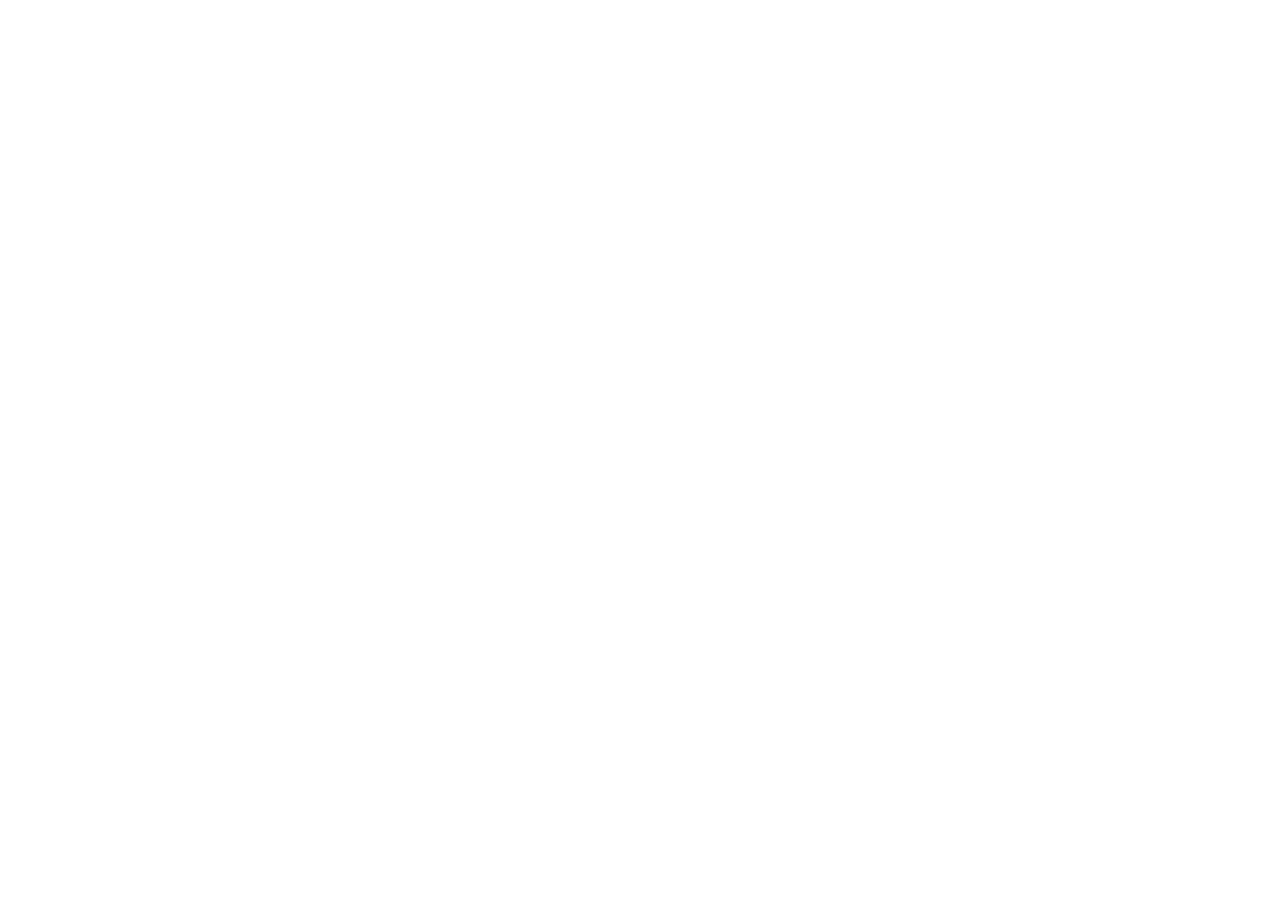
==== module 4/new.html @ 0a5e204c "new web site" ====
<!DOCTYPE html>
<html lang="en">
<head>
    <meta charset="UTF-8">
    <meta name="viewport" content="width=device-width, initial-scale=1.0">
    <title>Document</title>
    <link rel="stylesheet" href="./module 4/style/style.css">
</head>
<body>
    
</body>
</html>
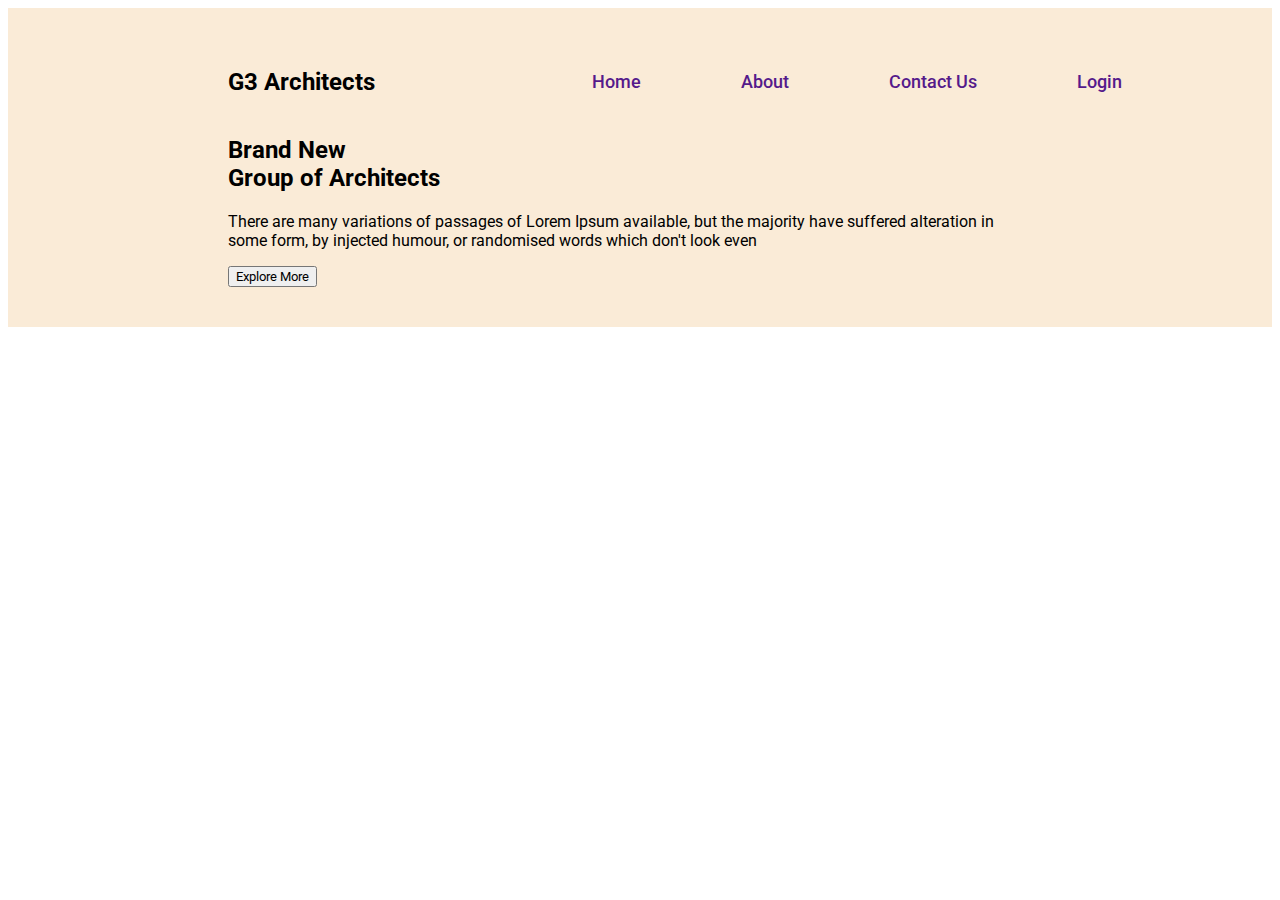
==== commit aacb6f64: "header part" ====
--- a/module 4/new.html
+++ b/module 4/new.html
@@ -4,9 +4,32 @@
     <meta charset="UTF-8">
     <meta name="viewport" content="width=device-width, initial-scale=1.0">
     <title>Document</title>
-    <link rel="stylesheet" href="./module 4/style/style.css">
+    <link rel="stylesheet" href="/module 4/style/style.css">
 </head>
 <body>
-    
+    <header>
+       <nav>
+        <h2>G3 Architects</h2>
+        <ul>
+            <li><a href="">Home</a></li>
+            <li><a href="">About</a></li>
+            <li><a href="">Contact Us</a></li>
+            <li><a href="">Login</a></li>
+        </ul>
+       </nav>
+       <div class="banner">
+        <div class="banner-container">
+            <h2>Brand New <br> Group of Architects </h2>
+             <p>There are many variations of passages of Lorem Ipsum available, but the majority have suffered alteration in <br> some form, by injected humour, or randomised words which don't look even</p>
+             <button class="btn-primary">Explore More</button>
+        </div>
+       </div>
+    </header>
+    <main>
+
+    </main>
+    <footer>
+
+    </footer>
 </body>
 </html>--- a/module 4/style/style.css
+++ b/module 4/style/style.css
@@ -0,0 +1,30 @@
+@import url('https://fonts.googleapis.com/css2?family=Open+Sans:wght@400;500;600;800&family=Roboto:wght@300;400;500;700;900&display=swap');
+
+*{
+    font-family: 'Open Sans', sans-serif;
+    font-family: 'Roboto', sans-serif;
+}
+header{
+    background-color: antiquewhite;
+    padding: 40px 150px 40px 220px;
+
+}
+nav{
+    display: flex;
+    justify-content: space-between;
+    align-items: center;
+    
+}
+nav > ul{
+    display: flex;
+}
+nav ul li{
+  list-style: none;
+  margin-left: 100px;
+  color: var(--dark-02, #424242);
+  font-size: 18px;
+  font-weight: 500;
+}
+nav ul li a{
+    text-decoration: none;
+}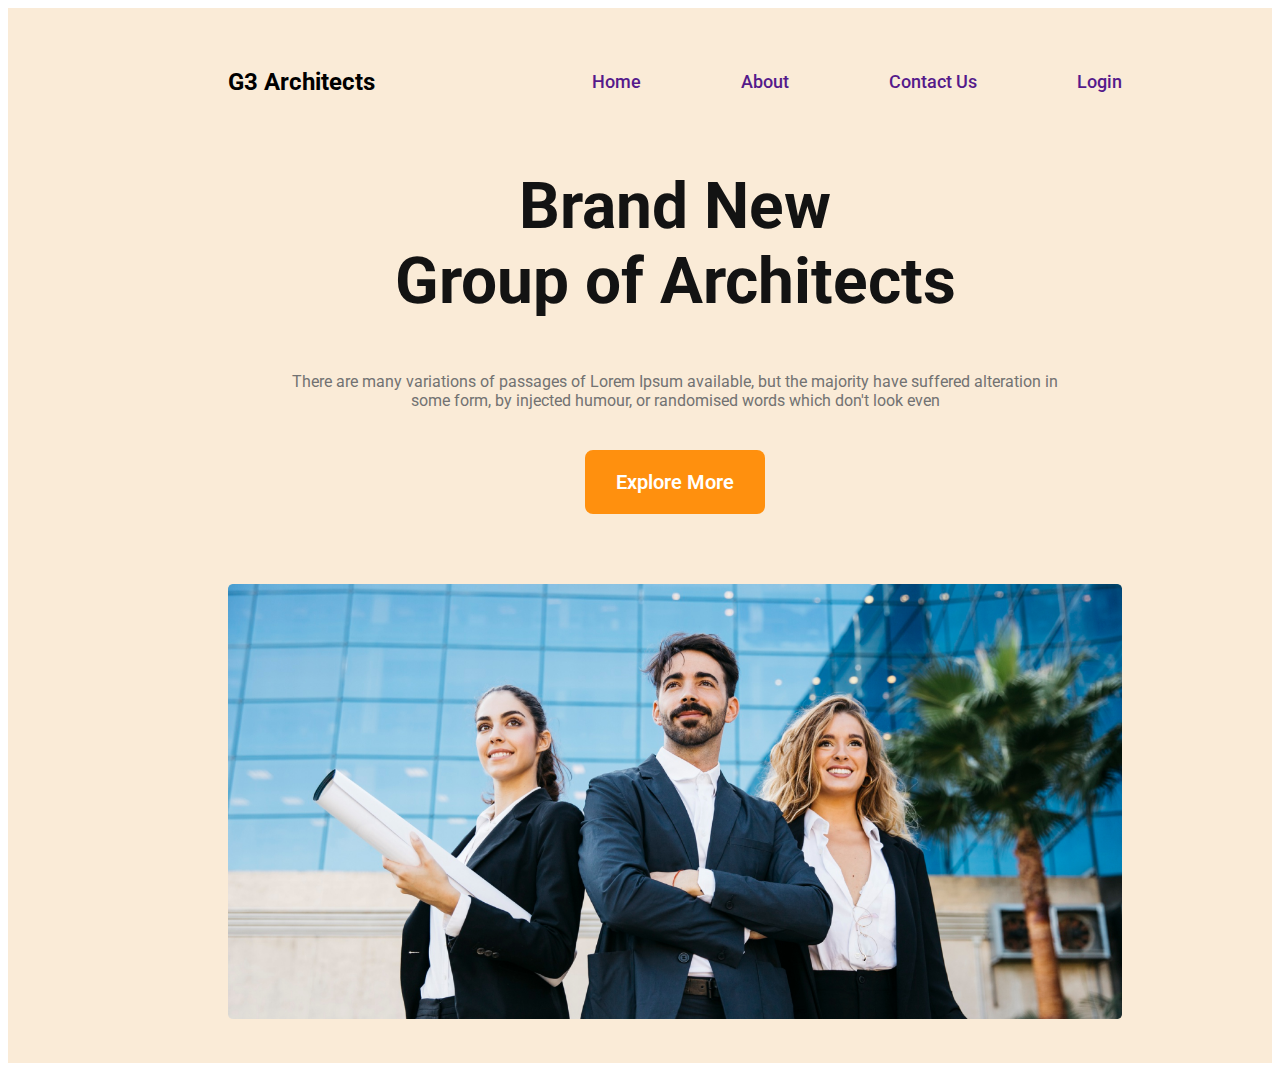
==== commit a69f5d9d: "finished header part" ====
--- a/module 4/new.html
+++ b/module 4/new.html
@@ -19,10 +19,11 @@
        </nav>
        <div class="banner">
         <div class="banner-container">
-            <h2>Brand New <br> Group of Architects </h2>
-             <p>There are many variations of passages of Lorem Ipsum available, but the majority have suffered alteration in <br> some form, by injected humour, or randomised words which don't look even</p>
+            <h2 class="banner-title">Brand New <br> Group of Architects </h2>
+             <p class="banner-description">There are many variations of passages of Lorem Ipsum available, but the majority have suffered alteration in <br> some form, by injected humour, or randomised words which don't look even</p>
              <button class="btn-primary">Explore More</button>
         </div>
+        <img src="./images/banner.png" alt="">
        </div>
     </header>
     <main>
--- a/module 4/style/style.css
+++ b/module 4/style/style.css
@@ -1,30 +1,80 @@
-@import url('https://fonts.googleapis.com/css2?family=Open+Sans:wght@400;500;600;800&family=Roboto:wght@300;400;500;700;900&display=swap');
+@import url("https://fonts.googleapis.com/css2?family=Open+Sans:wght@400;500;600;800&family=Roboto:wght@300;400;500;700;900&display=swap");
 
-*{
-    font-family: 'Open Sans', sans-serif;
-    font-family: 'Roboto', sans-serif;
+* {
+  font-family: "Open Sans", sans-serif;
+  font-family: "Roboto", sans-serif;
 }
-header{
-    background-color: antiquewhite;
-    padding: 40px 150px 40px 220px;
-
+header {
+  background-color: antiquewhite;
+  padding: 40px 150px 40px 220px;
 }
-nav{
-    display: flex;
-    justify-content: space-between;
-    align-items: center;
-    
+nav {
+  display: flex;
+  justify-content: space-between;
+  align-items: center;
 }
-nav > ul{
-    display: flex;
+nav > ul {
+  display: flex;
 }
-nav ul li{
+nav ul li {
   list-style: none;
   margin-left: 100px;
   color: var(--dark-02, #424242);
   font-size: 18px;
   font-weight: 500;
 }
-nav ul li a{
-    text-decoration: none;
+nav ul li a {
+  text-decoration: none;
+}
+/* banner part */
+.banner-container {
+  text-align: center;
+  max-width: 862px;
+  margin: 0 auto;
+}
+.banner-title {
+  color: var(--dark-01, #131313);
+  font-size: 64px;
+  font-weight: 700;
+}
+.banner-description {
+  color: var(--dark-03, #727272);
+  text-align: center;
+  font-size: 16px;
+  font-weight: 400;
+  margin-bottom: 40px;
+}
+.btn-primary {
+  border-radius: 8px;
+  background: #ff900e;
+  color: #fff;
+  text-align: center;
+  font-size: 20px;
+  font-weight: 600;
+  width: 180px;
+  height: 64px;
+  border: none;
+}
+.banner > img{
+    width: 100%;
+    margin-top: 70px;
+}
+/* responsive with mobile */
+@media screen and (max-width: 576px) {
+    header{
+        padding: 10px;
+    }
+    nav, nav > ul{
+        flex-direction: column;
+    }
+}
+/* responsive with tablet */
+@media  screen and (min-width: 577px) and (max-width:960px){
+    nav{
+        flex-direction: column;
+       
+    }
+    header{
+        padding: 52px;
+    }
 }